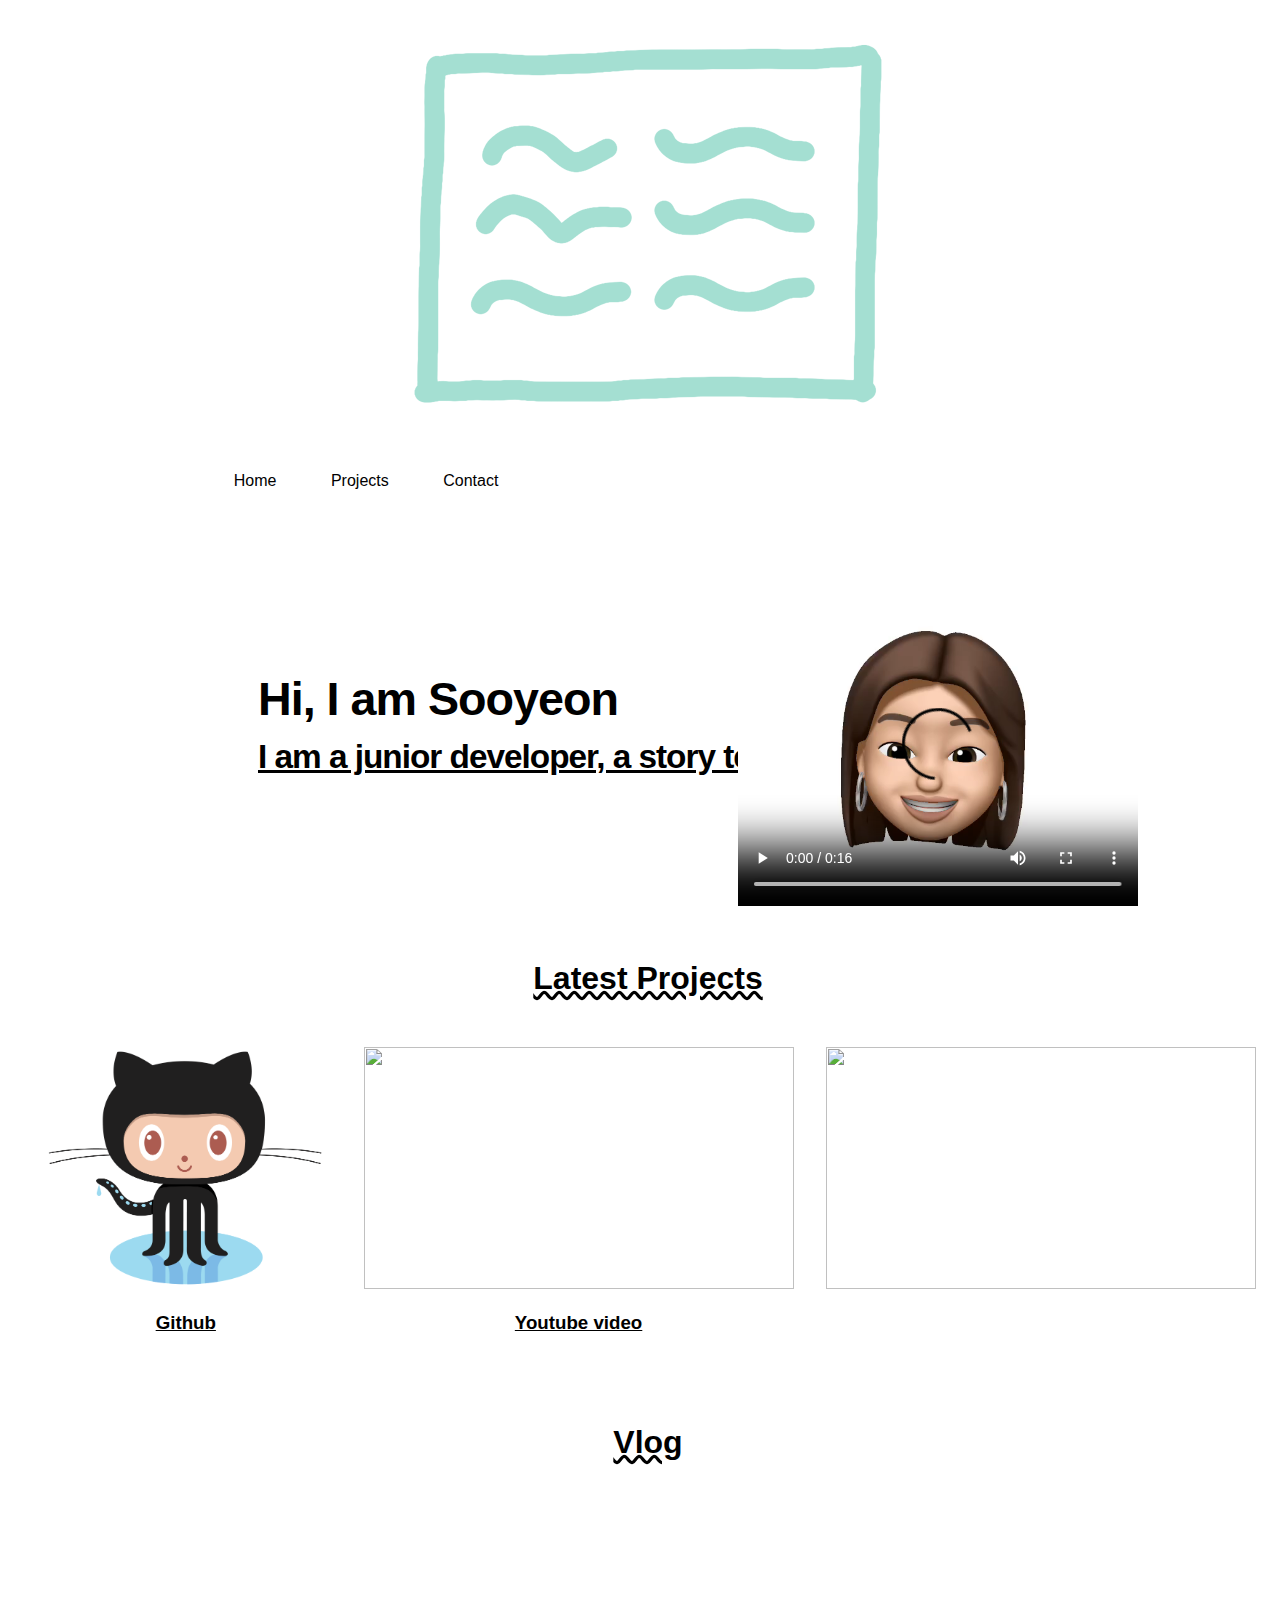
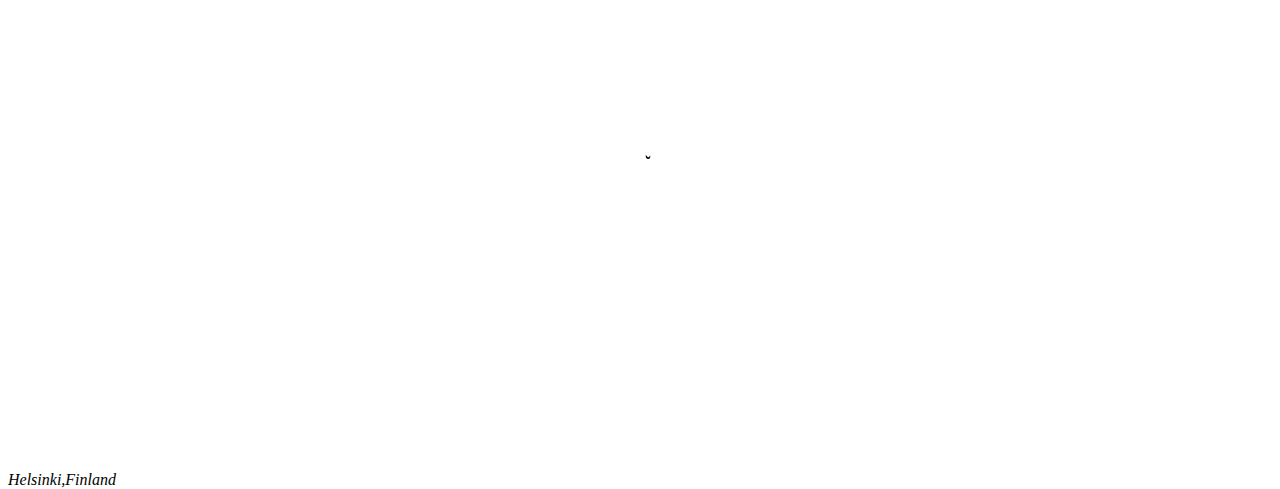
==== choisooyeon.html @ cf59fa4f ""different section added"" ====
<!DOCTYPE html>
<html lang="en">
  <head>
    <meta charset="UTF-8" />
    <link
      rel="stylesheet"
      href="https://use.fontawesome.com/releases/v5.7.0/css/all.css"
      integrity="sha384-lZN37f5QGtY3VHgisS14W3ExzMWZxybE1SJSEsQp9S+oqd12jhcu+A56Ebc1zFSJ"
      crossorigin="anonymous"
    />
    <!--style sheets-->
    <link rel="stylesheet" href="./css/style.css" />
    <!--My media queries-->
    <link rel="stylesheet" href="./css/mediaQueries/style.css" />
    <title>Sooyeon Choi</title>

    <style></style>
  </head>

  <body>
    <div class="logo">
      <img src="./assets/images/logo.png" alt="logo" alt="" />
    </div>

    <header class="menu">
      <nav class="click">
        <ul>
          <li><a href="./choisooyeon.html">Home</a></li>
          <li><a href="./html/projects.html">Projects</a></li>
          <li><a href="./html/contacts.html">Contact</a></li>
        </ul>
      </nav>

      <section class="socialmedia">
        <ul>
          <li>
            <a href="https://github.com/notypicalus"
              ><i class="fab fa-github"></i
            ></a>
          </li>
          <li>
            <a href="https://www.linkedin.com/in/choisooyeon/"
              ><i class="fab fa-linkedin-in"></i
            ></a>
          </li>
          <li>
            <a href="https://medium.com/notypicalus"
              ><i class="fab fa-medium"></i
            ></a>
          </li>
          <li>
            <a href="https://codepen.io/notypicalus/"
              ><i class="fab fa-codepen"></i
            ></a>
          </li>
          <li>
            <a
              href="https://www.youtube.com/channel/UCGr0o3DZYVUbwsoDpTPLx4Q/featured?view_as=subscriber"
              ><i class="fab fa-youtube"></i
            ></a>
          </li>
          <li>
            <a href="https://www.instagram.com/iohcsooyeon"
              ><i class="fab fa-instagram"></i
            ></a>
          </li>
        </ul>
      </section>
    </header>

    <div class="intro">
      <div class="headline">
        <h1 class="firstline">Hi, I am Sooyeon</h1>
        <h2 class="secondline">I am a junior developer, a story teller</h2>
      </div>

      <div class="videopart">
        <aside>
          <video width="400" controls>
            <source src="./assets/videos/IMG_0739.MOV" type="video/mp4" />
          </video>
        </aside>
      </div>
    </div>

    <div class="sneak-peak">
      <h1>Latest Projects</h1>

      <div class="container">
        <div class="github">
          <a href="https://notypicalus.github.io/portfolio/">
            <img src="./assets/images/Octocat.png" height="242" width="" />
            <h3>Github</h3>
          </a>
        </div>

        <div class="youtube-video">
          <a href="https://youtu.be/MllVOt3zg8o">
            <img src="./assets/images/market.png" height="242" width="430" />
            <h3>Youtube video</h3>
          </a>
        </div>
        <div class="youtube-videotwo">
          <a href="https://www.youtube.com/watch?v=_OE7Xf7P-mA&t=1s">
            <img src="./assets/images/farming.png" height="242" width="430"
          /></a>
        </div>
      </div>
    </div>

    <div class="vlog">
      <div class="vlog-container">
        <h1>Vlog</h1>
        <iframe
          width="430"
          height="242"
          src="https://www.youtube.com/embed/uydZNWY-OkM"
          frameborder="0"
          allow="accelerometer; autoplay; encrypted-media; gyroscope; picture-in-picture"
          allowfullscreen
        ></iframe>
        <iframe
          width="430"
          height="242"
          src="https://www.youtube.com/embed/g8NdNRx7xTg"
          frameborder="0"
          allow="accelerometer; autoplay; encrypted-media; gyroscope; picture-in-picture"
          allowfullscreen
        ></iframe>
        <iframe
          width="430"
          height="242"
          src="https://www.youtube.com/embed/2r9llpEh6_o?list=PLuM0uWButgD7EZv-YJY0mhP9-pk5zfVzz"
          frameborder="0"
          allow="accelerometer; autoplay; encrypted-media; gyroscope; picture-in-picture"
          allowfullscreen
        ></iframe>
      </div>
    </div>
  </body>

  <br />

  <footer><address>Helsinki,Finland</address></footer>
</html>
---- css/style.css ----
html,
body {
  height: 100vh;
  width: 100vw;
}

body {
  height: 100%;
  width: 100%;
}
.menu {
  display: flex;
  flex-direction: row;
  justify-content: space-around;
  font-family: Arial, Helvetica, sans-serif;
}
.click li {
  display: inline-block;
  margin-right: 50px;
}
.menu li a {
  text-decoration: none;
  color: black;
}
nav {
}
.click {
}

.socialmedia {
  align-self: baseline;
}

.socialmedia li {
  display: inline-block;
  text-decoration: none;
  margin-left: 20px;
}

/* header {
  display: flex;
  flex-direction: row;
  justify-content: space-between;
}

header nav ul {
  display: flex;
  flex-direction: row;
  width: 70%;
}

header nav ul li {
  margin-right: 40%;
  list-style: none;
}

header nav ul li a {
  text-decoration: none;
  color: black;
  font-family: Arial, Helvetica, sans-serif;
}

header section {
}

header section ul {
  display: flex;
  flex-direction: row;
}

header section ul li {
  list-style: none;
  margin-left: -50%;
  size: 30px;
}
*/
.logo {
  display: flex;
  justify-content: center;
}

.fa-github {
  color: #24292d;
}

.fa-linkedin-in {
  color: #0077b5;
}

.fa-medium {
  color: #11100e;
}
.fa-codepen {
  color: #000;
}
.fa-youtube {
  color: #ff0000;
}
.fa-instagram {
}

.body {
  font-family: Arial, Helvetica, sans-serif;
}

.intro {
  display: flex;
  margin-top: 100px;
  margin-bottom: 45px;
}

.headline {
  flex: 1;
  letter-spacing: -1px;
  line-height: 25px;
  margin-left: 250px;
  margin-top: 50px;
}

.videopart {
  flex: 1;
  margin-left: -70px;
}

aside {
  width: 34.3%;
}

.firstline {
  text-align: left;
  font-size: 35pt;
  font-family: Arial, Helvetica, sans-serif;
}

.secondline {
  font-family: Arial, Helvetica, sans-serif;
  font-size: 25pt;
  text-align: left;
  text-decoration: underline;
  display: inline;
}

.video {
}

.sneak-peak {
  font-family: Arial, Helvetica, sans-serif;
  text-decoration: none;
  margin-top: 50px;
  margin-bottom: 50px;
}

.container {
  display: flex;
  justify-content: space-evenly;
}

.sneak-peak h1 {
  margin-bottom: 50px;
  text-align: center;
  text-decoration-line: underline;
  text-decoration-style: wavy;
}

.vlog {
  font-family: Arial, Helvetica, sans-serif;
  text-align: center;
  display: flex;
  justify-content: space-evenly;
  margin-top: 50px;
  margin-bottom: 50px;
  text-decoration-line: underline;
  text-decoration-style: wavy;
}

.vlog-container {
  font-family: Arial, Helvetica, sans-serif;
  justify-content: space-evenly;
}

.vlog h1 {
  margin-block-end: 50px;
}

a:link {
  color: black;
  text-align: center;
}

a:visited {
  color: black;
}

a:hover {
  color: yellow;
}

a:active {
  color: yellow;
}

.github {
}
.youtube-video {
}
.youtube-videotwo {
}
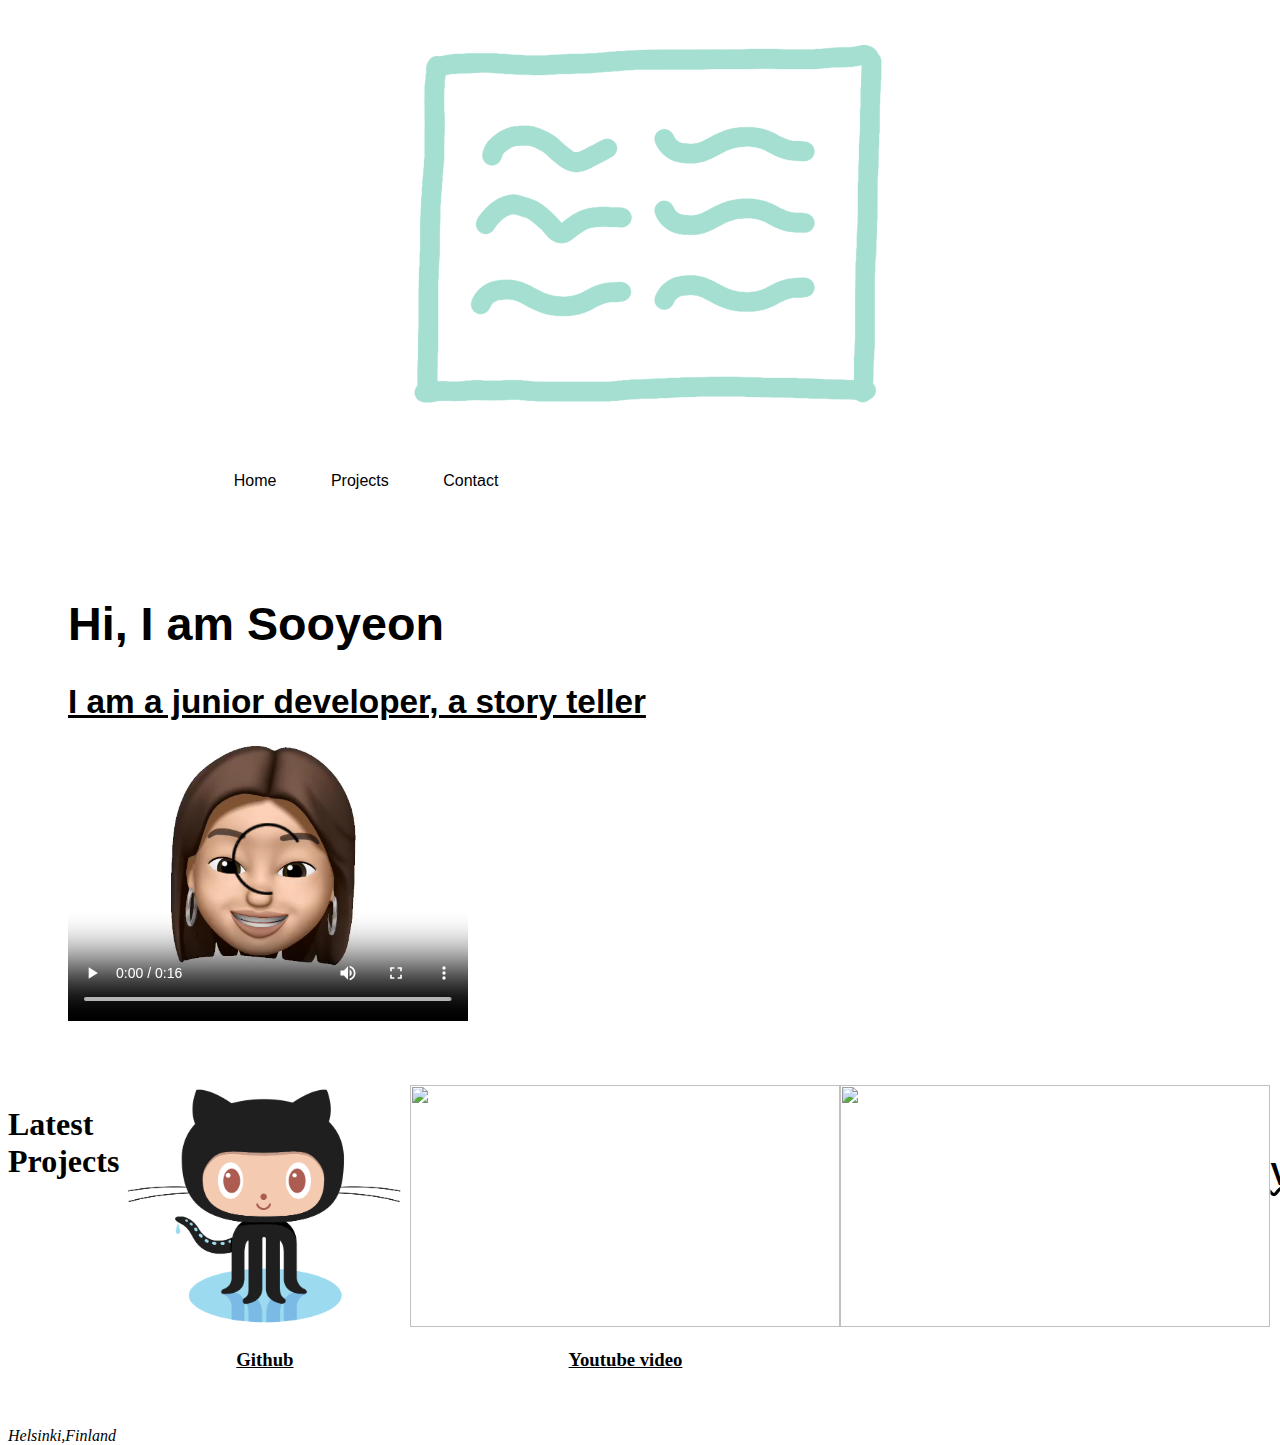
==== commit 333bf749: "chagned the arrangement of introduction part" ====
--- a/choisooyeon.html
+++ b/choisooyeon.html
@@ -13,17 +13,15 @@
     <!--My media queries-->
     <link rel="stylesheet" href="./css/mediaQueries/style.css" />
     <title>Sooyeon Choi</title>
-
-    <style></style>
   </head>
 
   <body>
-    <div class="logo">
+    <div class="main-logo">
       <img src="./assets/images/logo.png" alt="logo" alt="" />
     </div>
 
-    <header class="menu">
-      <nav class="click">
+    <header class="nav-container">
+      <nav class="menu">
         <ul>
           <li><a href="./choisooyeon.html">Home</a></li>
           <li><a href="./html/projects.html">Projects</a></li>
@@ -68,48 +66,42 @@
       </section>
     </header>
 
-    <div class="intro">
-      <div class="headline">
+    <section class="intro-container">
+      <div class="introduction">
         <h1 class="firstline">Hi, I am Sooyeon</h1>
         <h2 class="secondline">I am a junior developer, a story teller</h2>
       </div>
 
-      <div class="videopart">
-        <aside>
-          <video width="400" controls>
-            <source src="./assets/videos/IMG_0739.MOV" type="video/mp4" />
-          </video>
-        </aside>
+      <aside class="intro-video">
+        <video width="400" controls>
+          <source src="./assets/videos/IMG_0739.MOV" type="video/mp4" />
+        </video>
+      </aside>
+    </section>
+
+    <section class="project-container">
+      <h1>Latest Projects</h1>
+      <div class="reference">
+        <a href="https://notypicalus.github.io/portfolio/">
+          <img src="./assets/images/Octocat.png" height="242" width="" />
+          <h3>Github</h3>
+        </a>
       </div>
-    </div>
 
-    <div class="sneak-peak">
-      <h1>Latest Projects</h1>
+      <div class="reference">
+        <a href="https://youtu.be/MllVOt3zg8o">
+          <img src="./assets/images/market.png" height="242" width="430" />
+          <h3>Youtube video</h3>
+        </a>
+      </div>
 
-      <div class="container">
-        <div class="github">
-          <a href="https://notypicalus.github.io/portfolio/">
-            <img src="./assets/images/Octocat.png" height="242" width="" />
-            <h3>Github</h3>
-          </a>
-        </div>
+      <div class="reference">
+        <a href="https://www.youtube.com/watch?v=_OE7Xf7P-mA&t=1s">
+          <img src="./assets/images/farming.png" height="242" width="430"
+        /></a>
+      </div>
 
-        <div class="youtube-video">
-          <a href="https://youtu.be/MllVOt3zg8o">
-            <img src="./assets/images/market.png" height="242" width="430" />
-            <h3>Youtube video</h3>
-          </a>
-        </div>
-        <div class="youtube-videotwo">
-          <a href="https://www.youtube.com/watch?v=_OE7Xf7P-mA&t=1s">
-            <img src="./assets/images/farming.png" height="242" width="430"
-          /></a>
-        </div>
-      </div>
-    </div>
-
-    <div class="vlog">
-      <div class="vlog-container">
+      <div class="vlog">
         <h1>Vlog</h1>
         <iframe
           width="430"
@@ -136,10 +128,8 @@
           allowfullscreen
         ></iframe>
       </div>
-    </div>
+    </section>
   </body>
-
-  <br />
 
   <footer><address>Helsinki,Finland</address></footer>
 </html>
--- a/css/style.css
+++ b/css/style.css
@@ -8,23 +8,27 @@
   height: 100%;
   width: 100%;
 }
-.menu {
+
+.main-logo {
+  display: flex;
+  justify-content: center;
+}
+
+.nav-container {
   display: flex;
   flex-direction: row;
   justify-content: space-around;
   font-family: Arial, Helvetica, sans-serif;
 }
-.click li {
-  display: inline-block;
-  margin-right: 50px;
-}
-.menu li a {
+
+.nav-container li a {
   text-decoration: none;
   color: black;
 }
-nav {
-}
-.click {
+
+.menu li {
+  display: inline-block;
+  margin-right: 50px;
 }
 
 .socialmedia {
@@ -35,48 +39,6 @@
   display: inline-block;
   text-decoration: none;
   margin-left: 20px;
-}
-
-/* header {
-  display: flex;
-  flex-direction: row;
-  justify-content: space-between;
-}
-
-header nav ul {
-  display: flex;
-  flex-direction: row;
-  width: 70%;
-}
-
-header nav ul li {
-  margin-right: 40%;
-  list-style: none;
-}
-
-header nav ul li a {
-  text-decoration: none;
-  color: black;
-  font-family: Arial, Helvetica, sans-serif;
-}
-
-header section {
-}
-
-header section ul {
-  display: flex;
-  flex-direction: row;
-}
-
-header section ul li {
-  list-style: none;
-  margin-left: -50%;
-  size: 30px;
-}
-*/
-.logo {
-  display: flex;
-  justify-content: center;
 }
 
 .fa-github {
@@ -99,31 +61,15 @@
 .fa-instagram {
 }
 
-.body {
-  font-family: Arial, Helvetica, sans-serif;
+.intro-container {
+  display: inline-block;
+  width: 50%;
+  padding: 60px;
 }
 
-.intro {
-  display: flex;
-  margin-top: 100px;
-  margin-bottom: 45px;
-}
-
-.headline {
-  flex: 1;
-  letter-spacing: -1px;
-  line-height: 25px;
-  margin-left: 250px;
-  margin-top: 50px;
-}
-
-.videopart {
-  flex: 1;
-  margin-left: -70px;
-}
-
-aside {
-  width: 34.3%;
+.intro-video {
+  display: inline-block;
+  width: 50%;
 }
 
 .firstline {
@@ -140,26 +86,11 @@
   display: inline;
 }
 
-.video {
+.project-container {
+  display: flex;
 }
 
-.sneak-peak {
-  font-family: Arial, Helvetica, sans-serif;
-  text-decoration: none;
-  margin-top: 50px;
-  margin-bottom: 50px;
-}
-
-.container {
-  display: flex;
-  justify-content: space-evenly;
-}
-
-.sneak-peak h1 {
-  margin-bottom: 50px;
-  text-align: center;
-  text-decoration-line: underline;
-  text-decoration-style: wavy;
+.reference {
 }
 
 .vlog {
@@ -171,11 +102,6 @@
   margin-bottom: 50px;
   text-decoration-line: underline;
   text-decoration-style: wavy;
-}
-
-.vlog-container {
-  font-family: Arial, Helvetica, sans-serif;
-  justify-content: space-evenly;
 }
 
 .vlog h1 {
@@ -198,10 +124,3 @@
 a:active {
   color: yellow;
 }
-
-.github {
-}
-.youtube-video {
-}
-.youtube-videotwo {
-}
